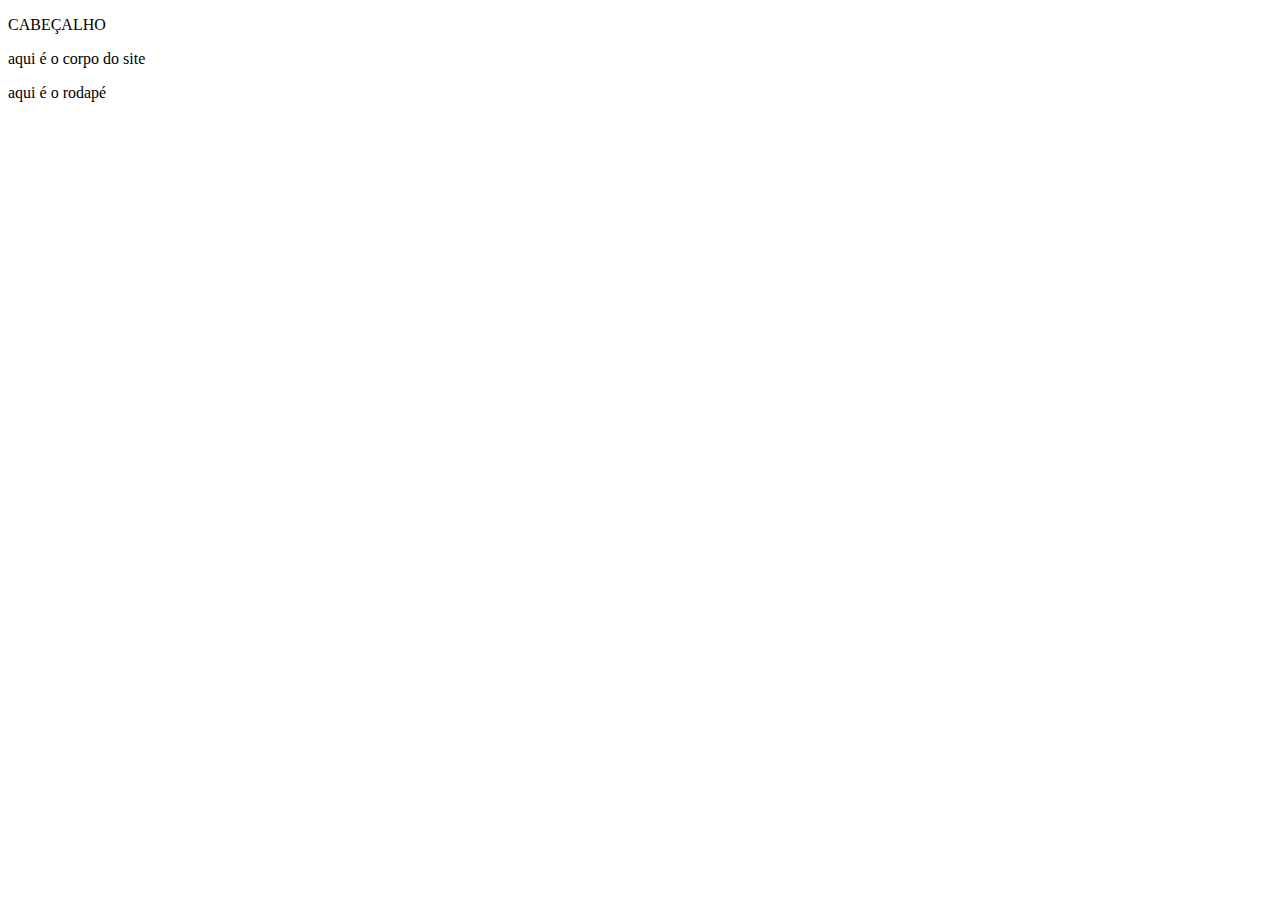
==== index.html @ e631153a "Add files via upload" ====
<!DOCTYPE html>
<html lang="pt-br">
<head>
    <meta charset="UTF-8">
    <meta name="viewport" content="width=device-width, initial-scale=1.0">
    <title>portifolio Gabriel</title>
</head>
<header>

    <p>CABEÇALHO</p>

</header>
<body>

    <p>aqui é o corpo do site</p>

</body>
<footer>

    <p>aqui é o rodapé</p>

</footer>
</html>
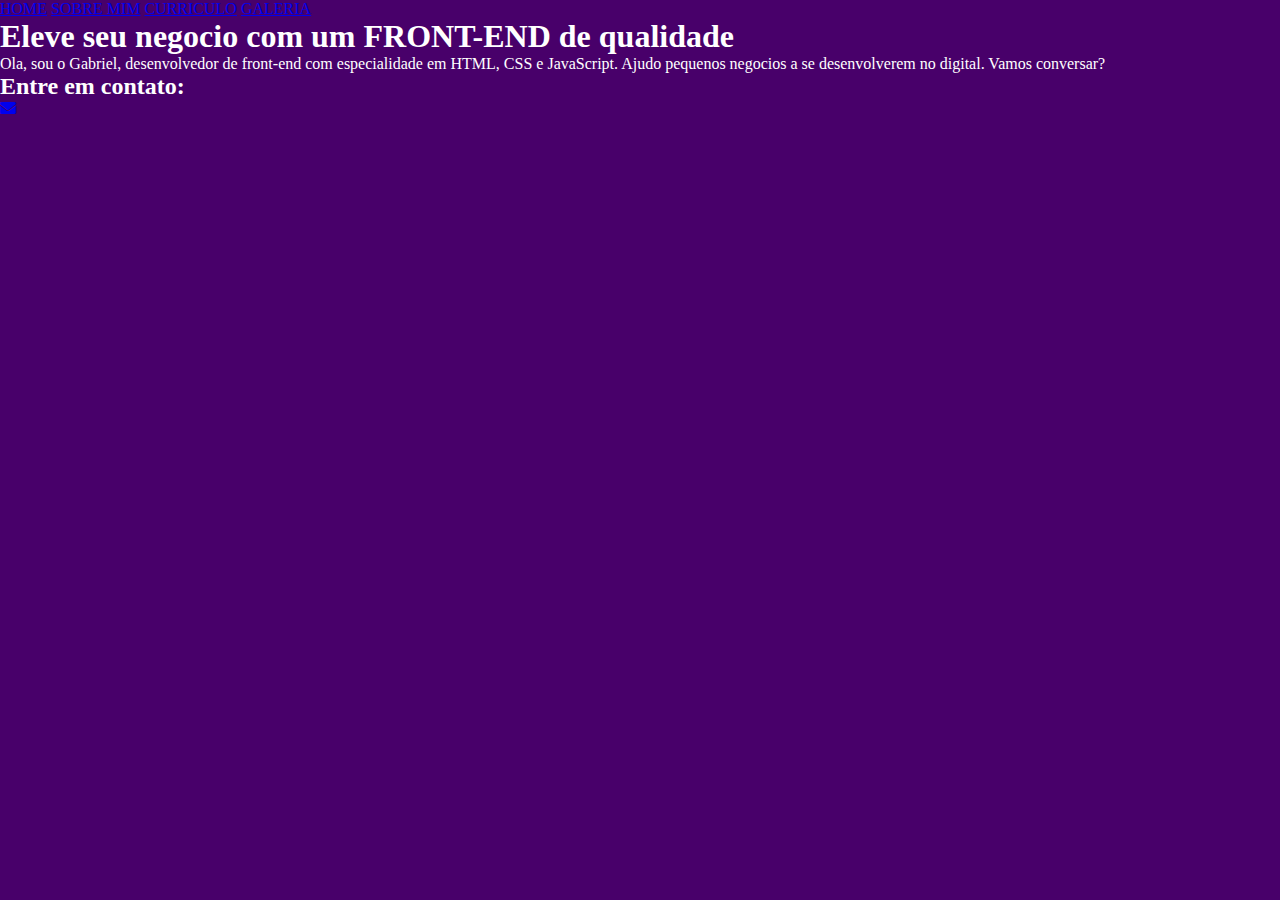
==== commit 8ca1ae29: "Add files via upload" ====
--- a/index.html
+++ b/index.html
@@ -3,21 +3,73 @@
 <head>
     <meta charset="UTF-8">
     <meta name="viewport" content="width=device-width, initial-scale=1.0">
-    <title>portifolio Gabriel</title>
+    <title>portifolio seu nome</title>
+    <link rel="stylesheet" href="style.css">
+    <link rel="stylesheet" href="https://cdnjs.cloudflare.com/ajax/libs/font-awesome/6.0.0-beta3/css/all.min.css">
 </head>
-<header>
-
-    <p>CABEÇALHO</p>
-
-</header>
 <body>
 
-    <p>aqui é o corpo do site</p>
+    <header class="cabecalho">
 
+        <nav class="cabecalho-menu">
+
+            <a class="cabecalho-menu-links" href="index.html">HOME</a>
+
+            <a class="cabecalho-menu-links" href="sobremim.html">SOBRE MIM</a>
+
+            <a class="cabecalho-menu-links" href="curriculo.html">CURRICULO</a>
+
+            <a class="cabecalho-menu-links" href="galeria.html">GALERIA</a>
+    
+        </nav>
+
+
+
+    </header>
+
+<main class="conteudo">
+
+<section class="apresetacao-conteudo">
+    <h1 class="apresetacao-conteudo-titulo">
+
+Eleve seu negocio com um <strong>FRONT-END</strong> de qualidade 
+
+    </h1>
+
+    <p class="apresetacao-conteudo-paragrafo">
+
+    Ola, sou o Gabriel, desenvolvedor de front-end com especialidade em HTML, CSS e JavaScript. Ajudo pequenos negocios a se desenvolverem no digital. Vamos conversar?
+
+
+    </p>
+
+    <div class="apresentacao-links">
+
+        <h2 class="apresentacao=links=conteudo">
+
+            Entre em contato:
+
+
+        </h2>
+
+        <a class="botao1" href="mailto:gabrielluiz7540@gmail.com">
+
+        <i class="fas fa-envelope"></i>
+
+        </a>
+
+
+        </i>
+        
+
+
+    </div>
+
+
+
+</section>
+
+</main>
+    
 </body>
-<footer>
-
-    <p>aqui é o rodapé</p>
-
-</footer>
 </html>--- a/style.css
+++ b/style.css
@@ -0,0 +1,19 @@
+* {
+    margin: 0;
+    padding: 0;
+    
+}
+
+ body {
+
+height: 100vh;
+background-color: rgb(72, 0, 106);
+background-size: cover;
+background-repeat: no-repeat;
+background-attachment: fixed;
+margin: 0;
+color: rgb(255, 255, 255);
+
+ }
+
+ 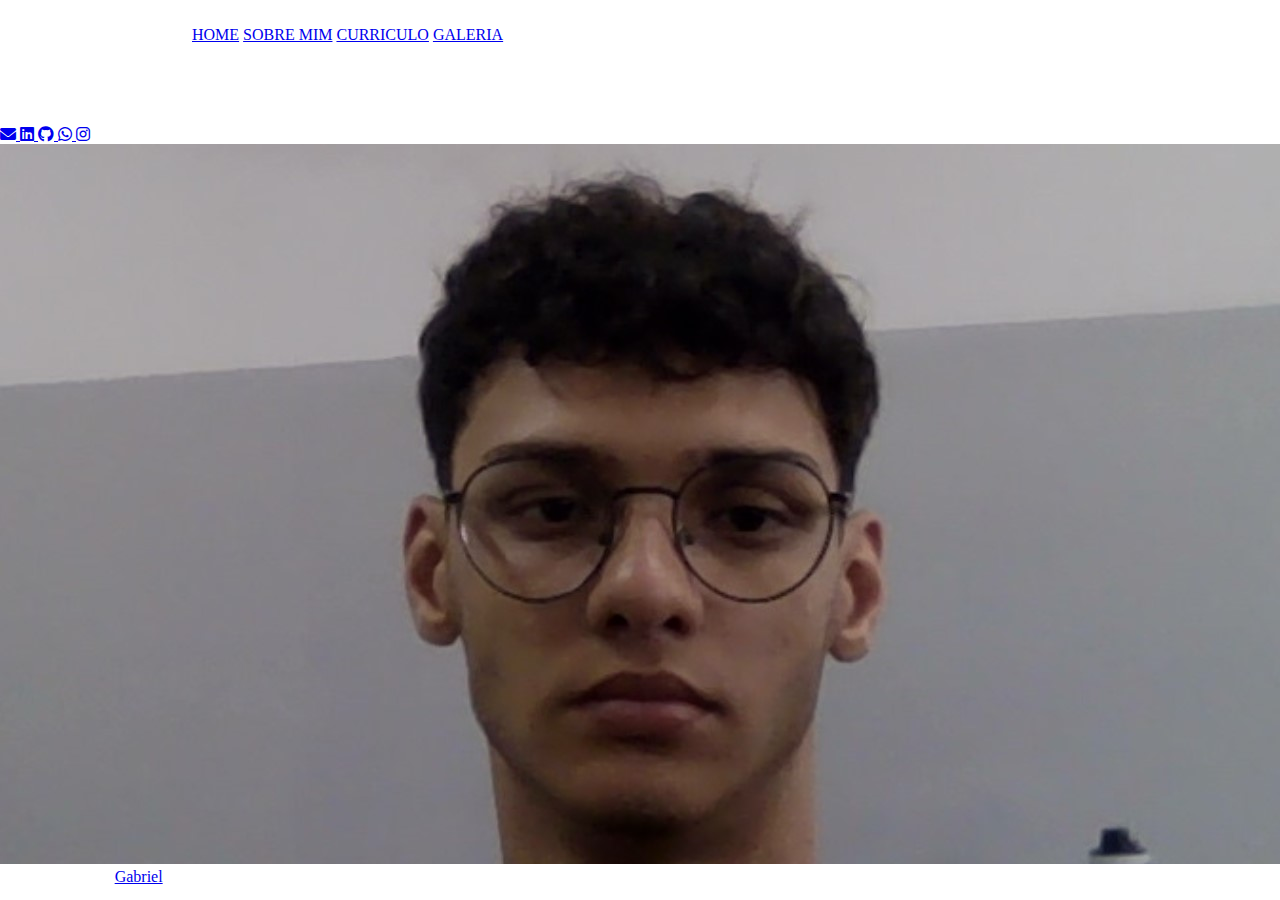
==== commit 7cbb238d: "Add files via upload" ====
--- a/index.html
+++ b/index.html
@@ -51,25 +51,58 @@
 
 
         </h2>
-
-        <a class="botao1" href="mailto:gabrielluiz7540@gmail.com">
+      
+        
+  <a class="botao1" href="mailto:gabrielluiz7540@gmail.com">
 
         <i class="fas fa-envelope"></i>
 
-        </a>
+        <a>
+  <a class="botao2" href="https;://www.linkedin.com/in/usuario-linkedin" target="_blank">
 
+         <i class="fab fa-linkedin"></i>
+    
+         <a>
+
+  <a class="botao3" href="https://github.com/Sk4t30/meu-portifolio"  target="_blank">
+
+         <i class="fab fa-github"></i>
+            
+         <a>
+
+  <a class="botao4" href="https://wa.me/5516997041303"  target="_blank">
+
+         <i class="fab fa-whatsapp"></i>
+                    
+         <a>
+
+    <a class="botao5" href="https://instagram.com/skazy0 target="_blank">
+
+         <i class="fab fa-instagram"></i>                
+                            
+         <a>
 
         </i>
         
+    </div>
+
+</section>
+
+<img class="imagem" src="./assets/WIN_20250218_09_36_21_Pro.jpg">
+
+</main>
+
+<footer class="rodape">
+
+ <p>
+    desenvolvido por <a href="https://github.com/Sk4t30/meu-portifolio">Gabriel</a>
 
 
-    </div>
+</p>
 
 
 
-</section>
-
-</main>
+</footer>
     
 </body>
 </html>--- a/style.css
+++ b/style.css
@@ -7,7 +7,7 @@
  body {
 
 height: 100vh;
-background-color: rgb(72, 0, 106);
+background-color: :blueviolet
 background-size: cover;
 background-repeat: no-repeat;
 background-attachment: fixed;
@@ -16,4 +16,10 @@
 
  }
 
+ .cabecalho {
+
+padding: 2% 0% 0% 15%;
+
+ }
+
  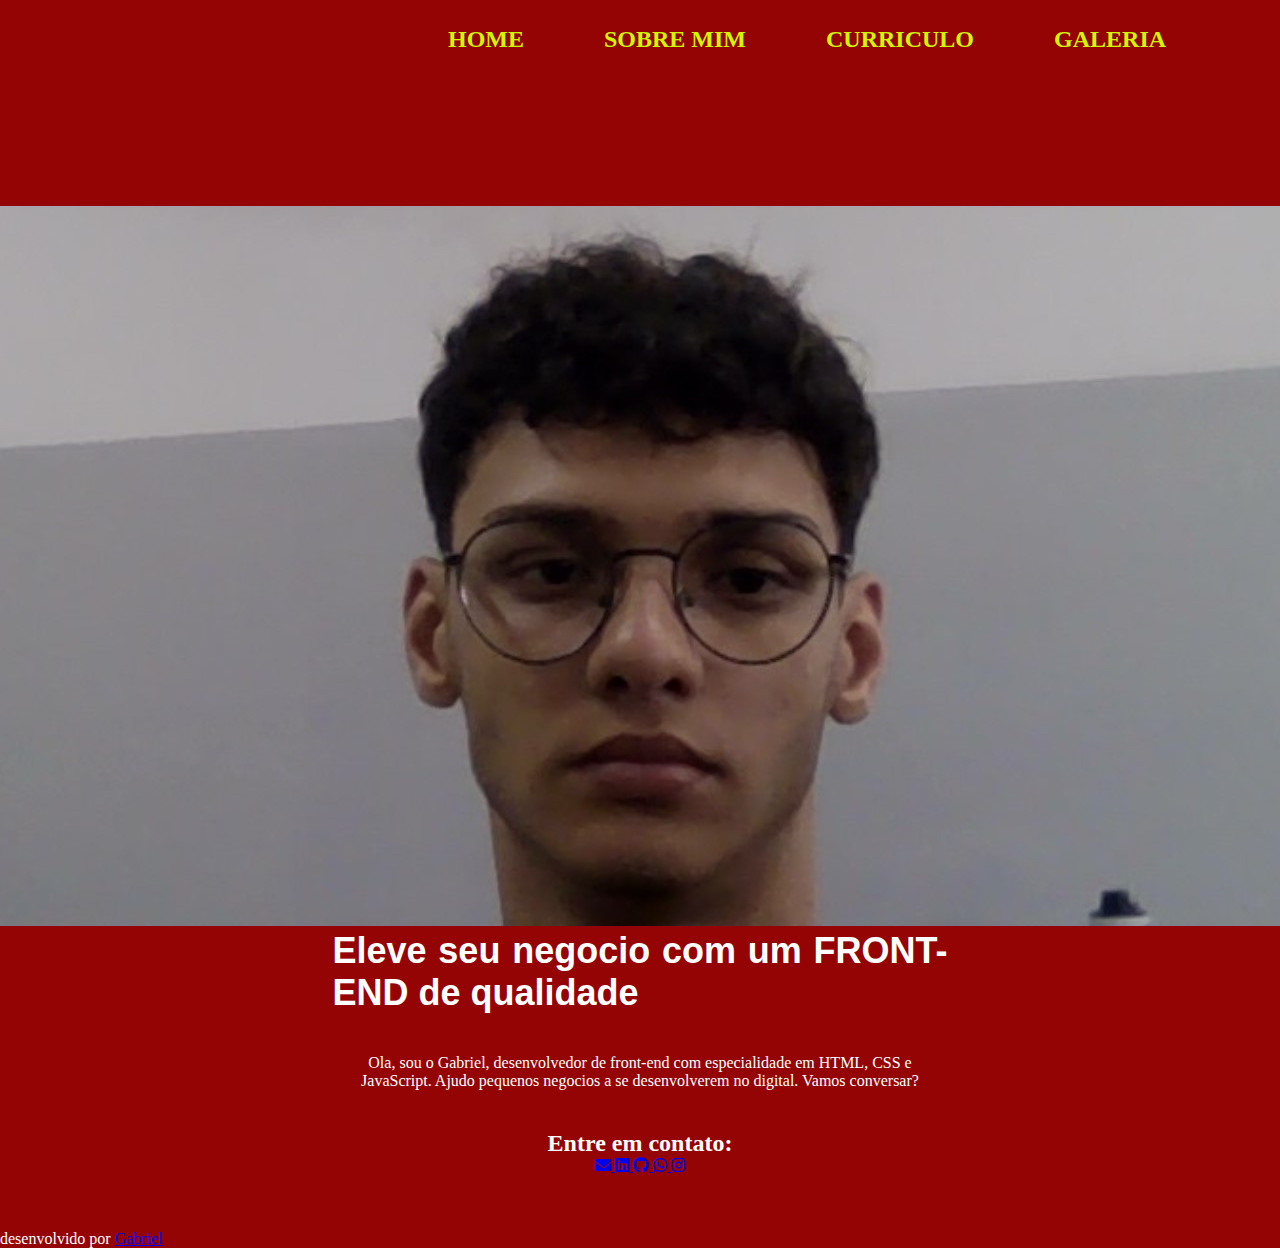
==== commit b5d20cbe: "Add files via upload" ====
--- a/index.html
+++ b/index.html
@@ -29,8 +29,8 @@
 
 <main class="conteudo">
 
-<section class="apresetacao-conteudo">
-    <h1 class="apresetacao-conteudo-titulo">
+<section class="apresentacao-conteudo">
+    <h1 class="apresentacao-conteudo-titulo">
 
 Eleve seu negocio com um <strong>FRONT-END</strong> de qualidade 
 
--- a/style.css
+++ b/style.css
@@ -4,10 +4,10 @@
     
 }
 
- body {
+ body{
 
 height: 100vh;
-background-color: :blueviolet
+background-color: rgb(149, 4, 4);
 background-size: cover;
 background-repeat: no-repeat;
 background-attachment: fixed;
@@ -18,8 +18,80 @@
 
  .cabecalho {
 
-padding: 2% 0% 0% 15%;
+padding: 2% 2% 2% 35%;
 
  }
 
+.cabecalho-menu {
+
+display: flex;
+gap: 80px;
+
+}
+
+.cabecalho-menu-links {
+
+font-family: fantasy;
+font-size: 24px;
+font-weight: 600;
+color: rgb(206, 247, 0);
+text-decoration: none;
+
+}
+
+.titulo-destaque  {
+
+color: rgb(255, 255, 0);
+
+
+}
+
+.conteudo {
+
+height: auto;
+flex-direction: column;
+margin: 10%;
+display: flex;
+align-items: center;
+justify-content: space-between;
+margin-bottom: 15px;
+
+}
+
+.apresentacao-conteudo {
+
+width: 615px;
+display: flex;
+flex-direction: column;
+justify-content: center;
+align-items: center;
+text-align: center;
+height: auto;
+gap: 40px;
+order: 2;
+
+}
+
+.apresentacao-conteudo-titulo {
+
+font-size: 36px;
+font-family: sans-serif;
+text-align: justify;
+
+}
+
+.apresentacao-conteudo-paragrafo {
+
+font-size: 24px;
+font-family: cursive;
+text-align: justify;
+
+
+
+}
+
+
+
+
+
  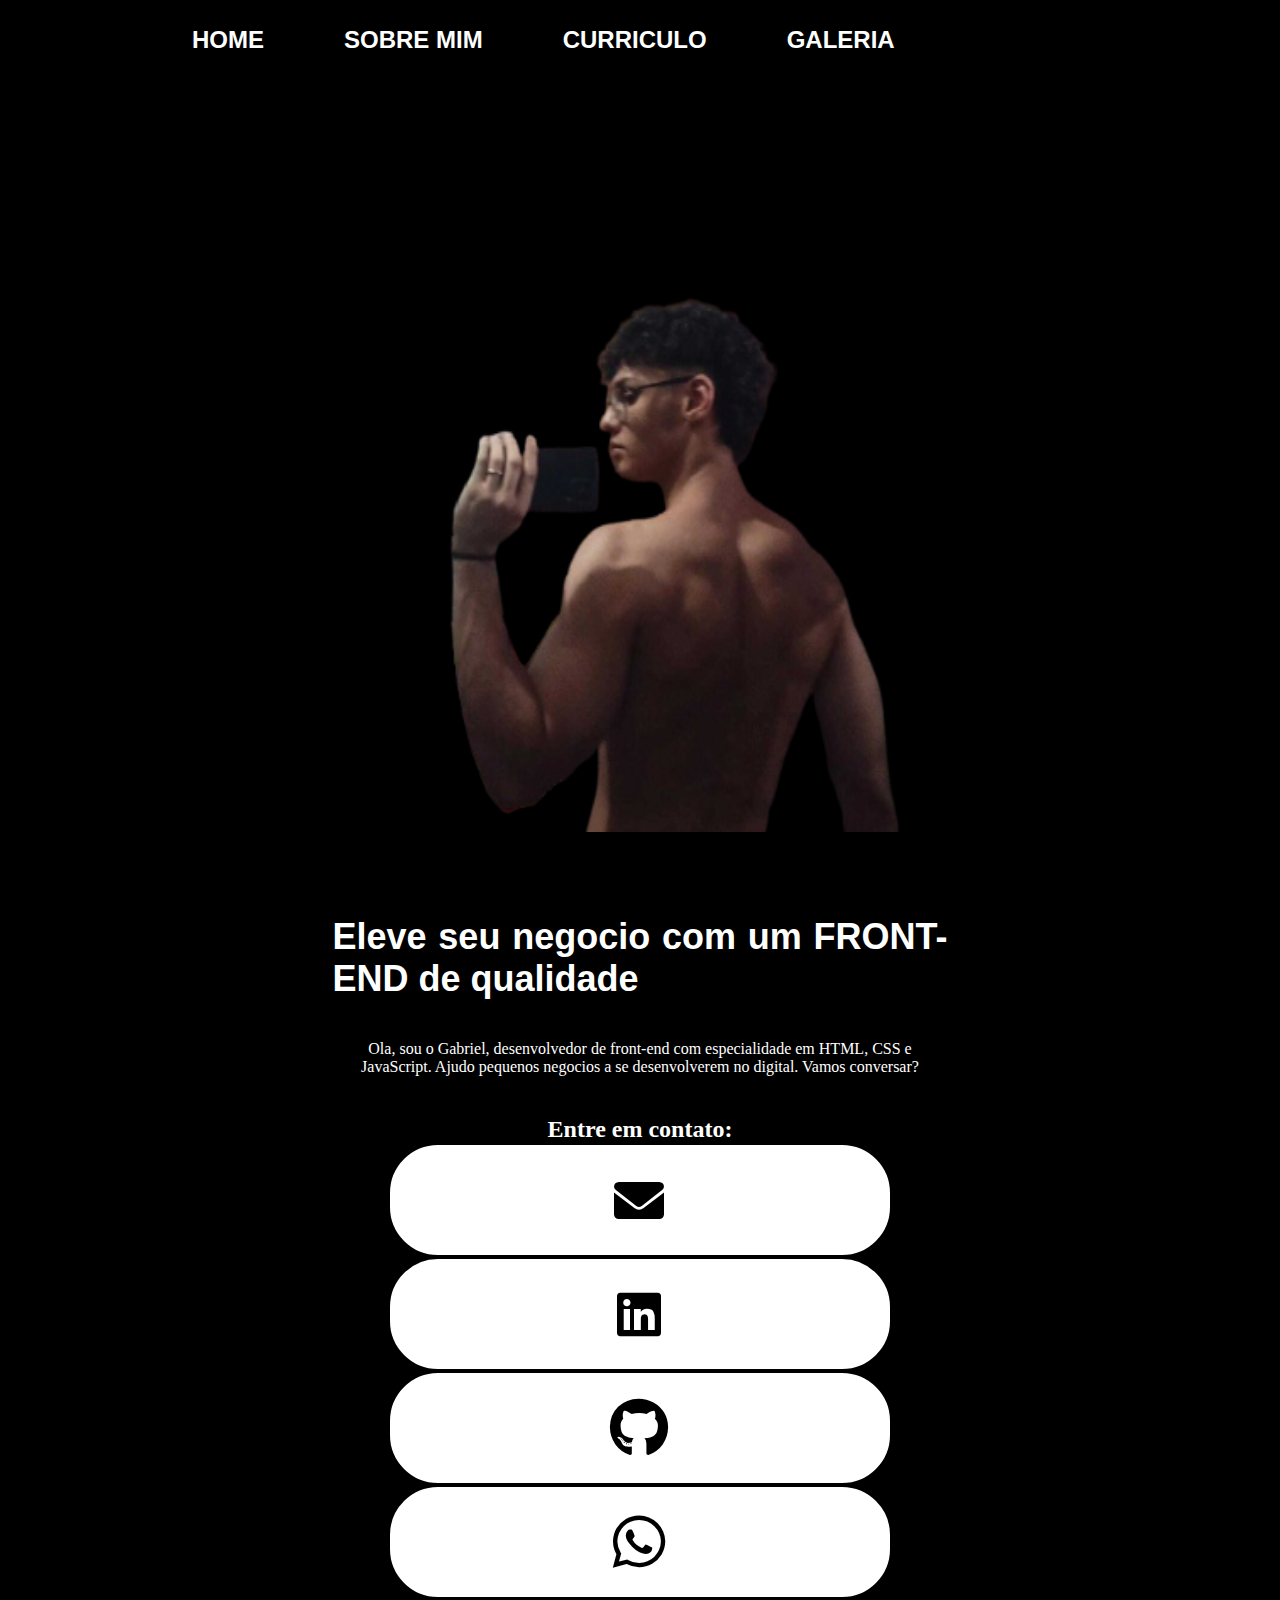
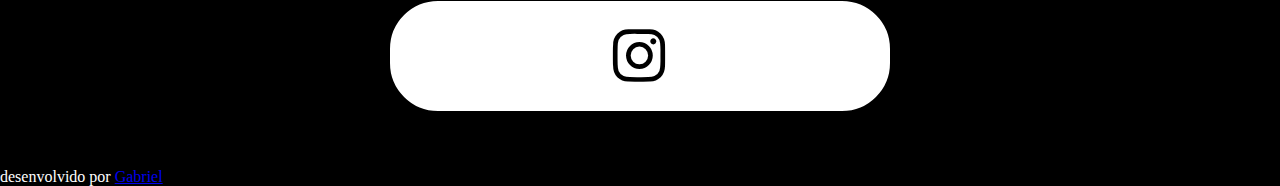
==== commit 66ff6548: "Add files via upload" ====
--- a/index.html
+++ b/index.html
@@ -88,7 +88,7 @@
 
 </section>
 
-<img class="imagem" src="./assets/WIN_20250218_09_36_21_Pro.jpg">
+<img class="imagem" src="./assets/download.png">
 
 </main>
 
--- a/style.css
+++ b/style.css
@@ -1,26 +1,27 @@
 * {
-    margin: 0;
-    padding: 0;
-    
-}
-
- body{
+
+margin: 0;
+padding: 0;
+
+}
+
+body {
 
 height: 100vh;
-background-color: rgb(149, 4, 4);
+background-color: rgb(0, 0, 0);
 background-size: cover;
 background-repeat: no-repeat;
 background-attachment: fixed;
 margin: 0;
 color: rgb(255, 255, 255);
 
- }
-
- .cabecalho {
-
-padding: 2% 2% 2% 35%;
-
- }
+}
+
+.cabecalho {
+
+padding: 2% 0% 0% 15%;
+
+}
 
 .cabecalho-menu {
 
@@ -31,18 +32,17 @@
 
 .cabecalho-menu-links {
 
-font-family: fantasy;
+font-family: Arial, Helvetica, sans-serif;
 font-size: 24px;
 font-weight: 600;
-color: rgb(206, 247, 0);
+color: rgb(255, 255, 255);
 text-decoration: none;
 
 }
 
-.titulo-destaque  {
-
-color: rgb(255, 255, 0);
-
+.titulo-destaque {
+
+color: #ffffff;
 
 }
 
@@ -69,13 +69,12 @@
 height: auto;
 gap: 40px;
 order: 2;
-
 }
 
 .apresentacao-conteudo-titulo {
 
 font-size: 36px;
-font-family: sans-serif;
+font-family: 'Lucida Sans', 'Lucida Sans Regular', 'Lucida Grande', 'Lucida Sans Unicode', Geneva, Verdana, sans-serif;
 text-align: justify;
 
 }
@@ -83,15 +82,281 @@
 .apresentacao-conteudo-paragrafo {
 
 font-size: 24px;
-font-family: cursive;
+font-family: 'Gill Sans', 'Gill Sans MT', Calibri, 'Trebuchet MS', sans-serif;
 text-align: justify;
 
-
-
-}
-
-
-
-
-
- +}
+
+.botao1 {
+    background-color: #ffffff;
+    color: #000000;
+    width: 500px;
+    height: 80px;
+    text-align: center;
+    display: flex;
+    justify-content: center;
+    align-items: center;
+    border: 2px solid #000000;
+    border-radius: 50px;
+    font-size: 50px;
+    padding: 15px 0;
+    text-decoration: none;
+    font-family: Verdana, Geneva, Tahoma, sans-serif;
+    letter-spacing: 2px;
+    text-transform: uppercase;
+    position: relative;
+    overflow: hidden;
+}
+
+.botao1::before {
+    content: "";
+    position: absolute;
+    top: 0;
+    left: -100%;
+    width: 100%;
+    height: 100%;
+    background: linear-gradient(45deg, transparent, #000000);
+    transition: 0.5s;
+}
+
+.botao1:hover::before {
+    left: 100%;
+}
+
+.botao2 {
+    background-color: #ffffff;
+    color: #000000;
+    width: 500px;
+    height: 80px;
+    text-align: center;
+    display: flex;
+    justify-content: center;
+    align-items: center;
+    border: 2px solid #000000;
+    border-radius: 50px;
+    font-size: 50px;
+    padding: 15px 0;
+    text-decoration: none;
+    font-family: Verdana, Geneva, Tahoma, sans-serif;
+    letter-spacing: 2px;
+    text-transform: uppercase;
+    position: relative;
+    overflow: hidden;
+}
+
+.botao2::before {
+    content: "";
+    position: absolute;
+    top: 0;
+    left: -100%;
+    width: 100%;
+    height: 100%;
+    background: linear-gradient(45deg, transparent, #000000);
+    transition: 0.5s;
+}
+
+.botao2:hover::before {
+    left: 100%;
+}
+
+.botao3 i {
+    position: absolute;
+    left: 50%;
+    top: 50%;
+    transform: translate(-50%, -50%);
+    font-size: 60px;
+}
+
+.botao3 {
+    background-color: #ffffff;
+    color: #000000;
+    width: 500px;
+    height: 80px;
+    text-align: center;
+    display: flex;
+    justify-content: center;
+    align-items: center;
+    border: 2px solid #000000;
+    border-radius: 50px;
+    font-size: 36px;
+    padding: 15px 0;
+    text-decoration: none;
+    font-family: Verdana, Geneva, Tahoma, sans-serif;
+    letter-spacing: 2px;
+    text-transform: uppercase;
+    position: relative;
+    overflow: hidden;
+}
+
+.botao3::before {
+    content: "";
+    position: absolute;
+    top: 0;
+    left: -100%;
+    width: 100%;
+    height: 100%;
+    background: linear-gradient(45deg, transparent, #000000);
+    transition: 0.5s;
+}
+
+.botao3:hover::before {
+    left: 100%;
+}
+
+.botao3 i {
+    position: absolute;
+    left: 50%;
+    top: 50%;
+    transform: translate(-50%, -50%);
+    font-size: 60px;
+}
+
+.botao4 {
+    background-color: #ffffff;
+    color: #000000;
+    width: 500px;
+    height: 80px;
+    text-align: center;
+    display: flex;
+    justify-content: center;
+    align-items: center;
+    border: 2px solid #000000;
+    border-radius: 50px;
+    font-size: 36px;
+    padding: 15px 0;
+    text-decoration: none;
+    font-family: Verdana, Geneva, Tahoma, sans-serif;
+    letter-spacing: 2px;
+    text-transform: uppercase;
+    position: relative;
+    overflow: hidden;
+}
+
+.botao4::before {
+    content: "";
+    position: absolute;
+    top: 0;
+    left: -100%;
+    width: 100%;
+    height: 100%;
+    background: linear-gradient(45deg, transparent, #000000);
+    transition: 0.5s;
+}
+
+.botao4:hover::before {
+    left: 100%;
+}
+
+.botao4 i {
+    position: absolute;
+    left: 50%;
+    top: 50%;
+    transform: translate(-50%, -50%);
+    font-size: 60px;
+}
+
+.botao5 {
+    background-color: #ffffff;
+    color: #000000;
+    width: 500px;
+    height: 80px;
+    text-align: center;
+    display: flex;
+    justify-content: center;
+    align-items: center;
+    border: 2px solid #000000;
+    border-radius: 50px;
+    font-size: 36px;
+    padding: 15px 0;
+    text-decoration: none;
+    font-family: Verdana, Geneva, Tahoma, sans-serif;
+    letter-spacing: 2px;
+    text-transform: uppercase;
+    position: relative;
+    overflow: hidden;
+}
+
+.botao5::before {
+    content: "";
+    position: absolute;
+    top: 0;
+    left: -100%;
+    width: 100%;
+    height: 100%;
+    background: linear-gradient(45deg, transparent, #000000);
+    transition: 0.5s;
+}
+
+.botao5:hover::before {
+    left: 100%;
+}
+
+.botao5 i {
+    position: absolute;
+    left: 50%;
+    top: 50%;
+    transform: translate(-50%, -50%);
+    font-size: 60px;
+}
+
+.imagem {
+
+max-width: 100%;
+width: 650px;
+height: 650px;
+text-align: center;
+align-items: center;
+border-radius: 10px;
+box-shadow: 0px 0px 20px rgb(0, 0, 0, 0.8);
+transition: transform 0.3 ease-in-out;
+position: relative;
+overflow: hidden;
+order: 1;
+margin-bottom: 80px;
+
+}
+
+.imagem img {
+
+object-fit: cover;
+display: block;
+width: 100%;
+height: 100%;
+
+}
+
+.imagem::before,
+.imagem::after {
+
+content: "";
+position: absolute;
+width: 10px;
+height: 10px;
+border: 2px solid #ff5500;
+background-color: transparent;
+
+}
+
+.imagem::before {
+
+    bottom: 0;
+    right: 0;
+    border-bottom-right-radius: 10px;
+    border-width: 0 2px 2px 0;
+
+}
+
+.imagem::after {
+
+bottom: 0;
+right: 0;
+border-bottom-right-radius: 10px;
+border-width: 0 2px 2px 0;
+
+}
+
+.imagem:hover {
+
+transform: scale(1.1);
+
+}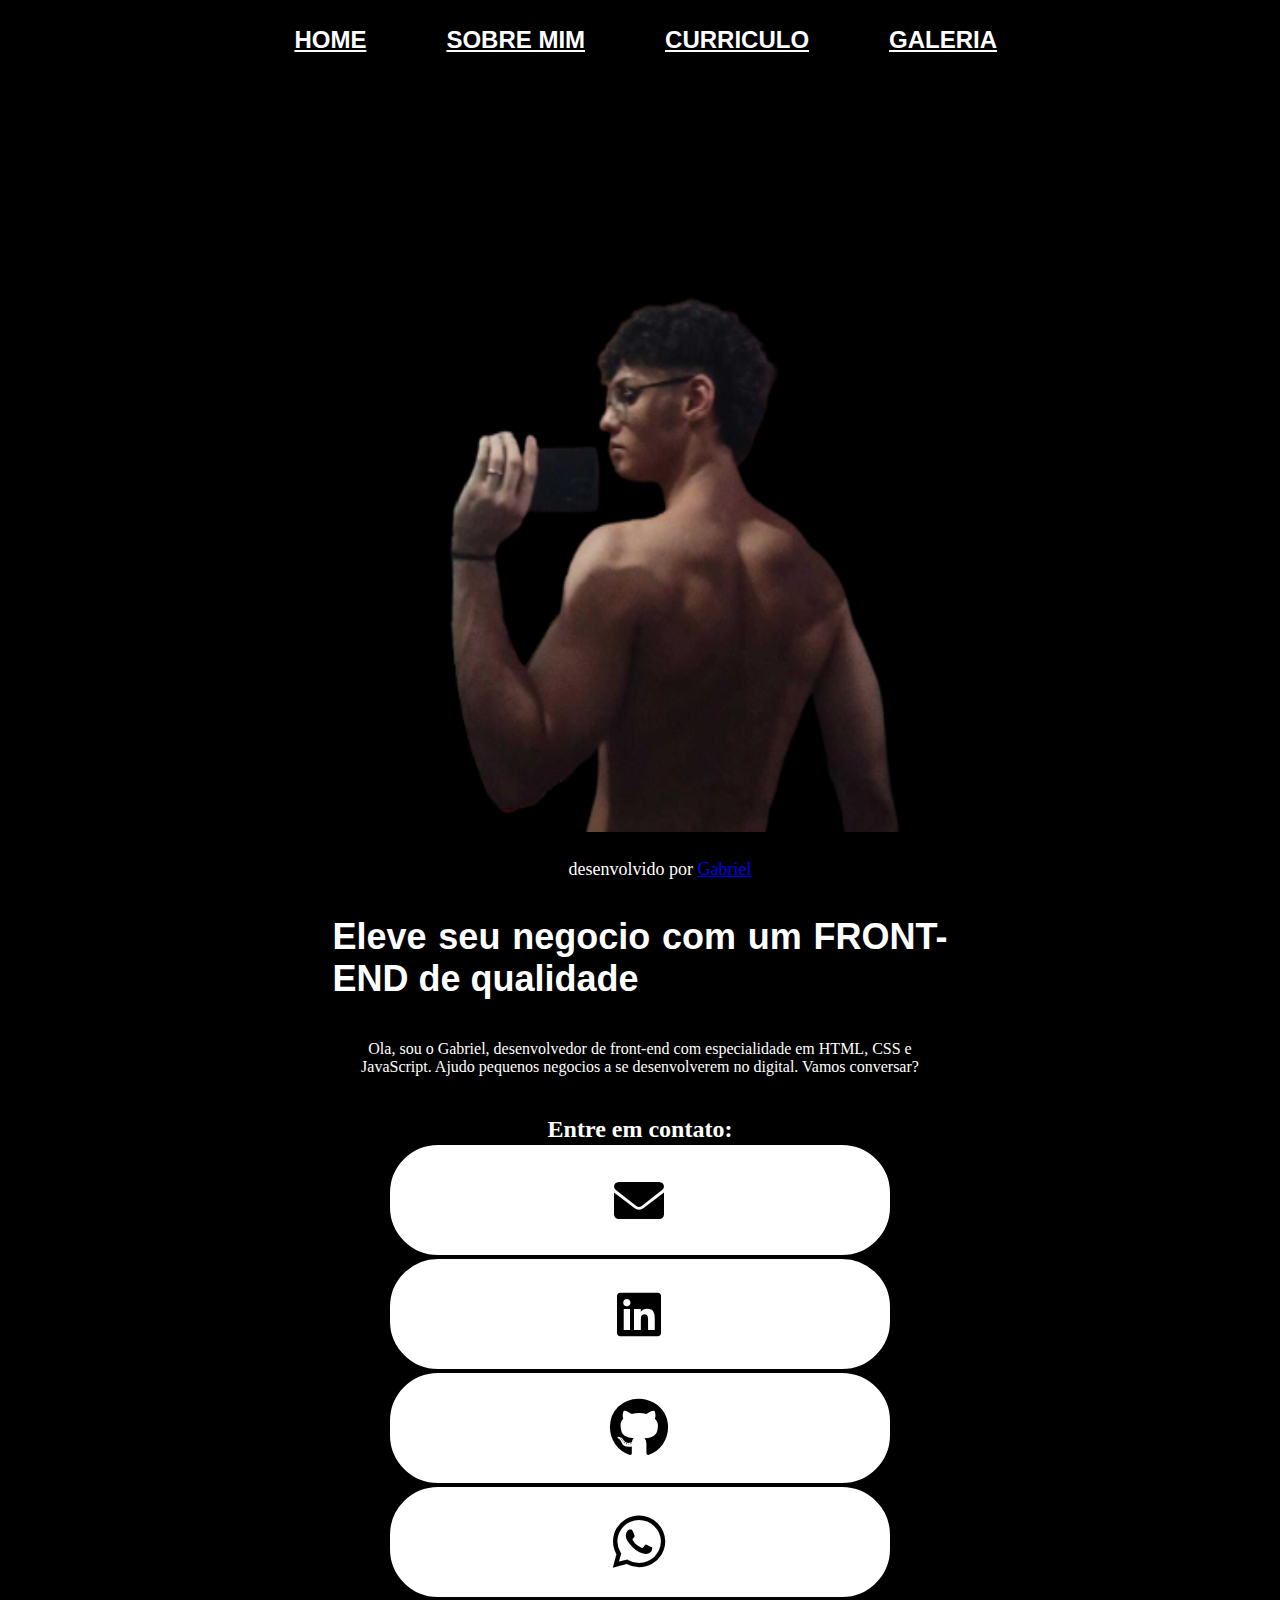
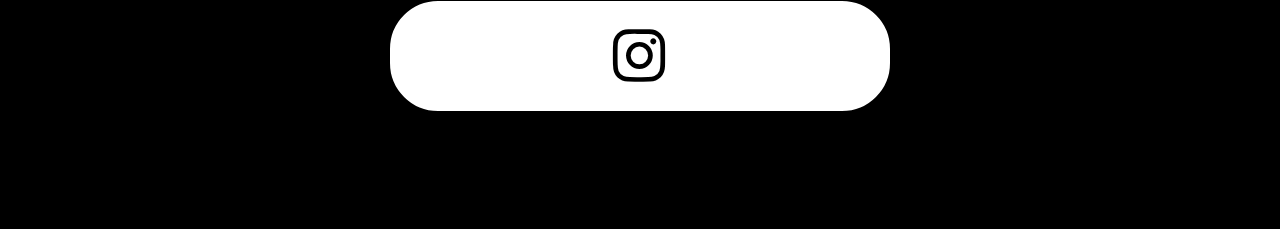
==== commit 2b16e47a: "Add files via upload" ====
--- a/index.html
+++ b/index.html
@@ -91,16 +91,14 @@
 <img class="imagem" src="./assets/download.png">
 
 </main>
-
+<br></br>
 <footer class="rodape">
 
  <p>
+
     desenvolvido por <a href="https://github.com/Sk4t30/meu-portifolio">Gabriel</a>
 
-
 </p>
-
-
 
 </footer>
     
--- a/style.css
+++ b/style.css
@@ -19,7 +19,7 @@
 
 .cabecalho {
 
-padding: 2% 0% 0% 15%;
+padding: 2% 0% 0% 23%;
 
 }
 
@@ -36,7 +36,7 @@
 font-size: 24px;
 font-weight: 600;
 color: rgb(255, 255, 255);
-text-decoration: none;
+text-decoration-style:solid;
 
 }
 
@@ -260,6 +260,7 @@
     color: #000000;
     width: 500px;
     height: 80px;
+    margin-bottom: 25px;
     text-align: center;
     display: flex;
     justify-content: center;
@@ -359,4 +360,29 @@
 
 transform: scale(1.1);
 
+}
+
+.rodape {
+
+position: fixed;
+bottom: 0%;
+left: 0;
+width: 100%;
+color: white;
+background-color: #000000;
+display: flex;
+align-items: center;
+justify-content: center;
+text-align: center;
+font-family: inherit;
+font-size: 18px;
+font-weight: 400;
+padding: 20px;
+
+}
+
+.rodape a:hover {
+
+color: rgb(102, 13, 13);
+
 }